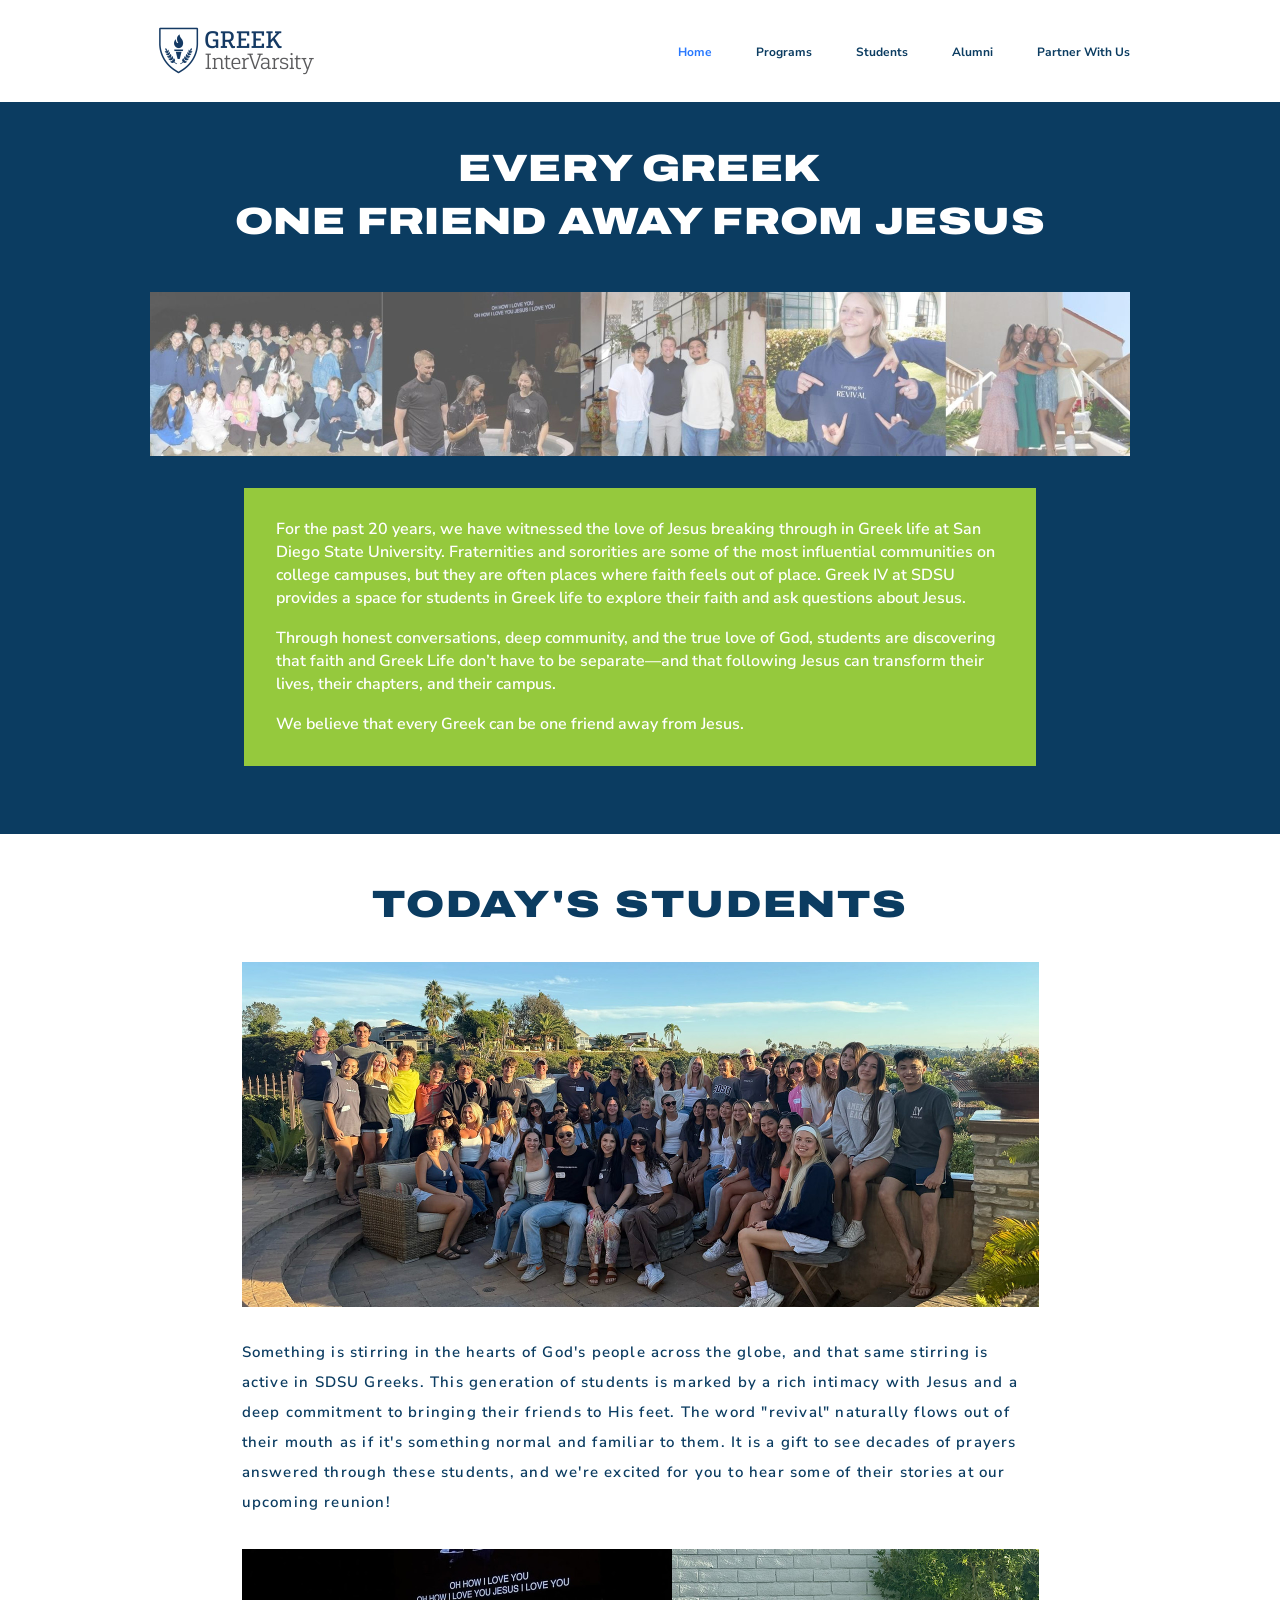
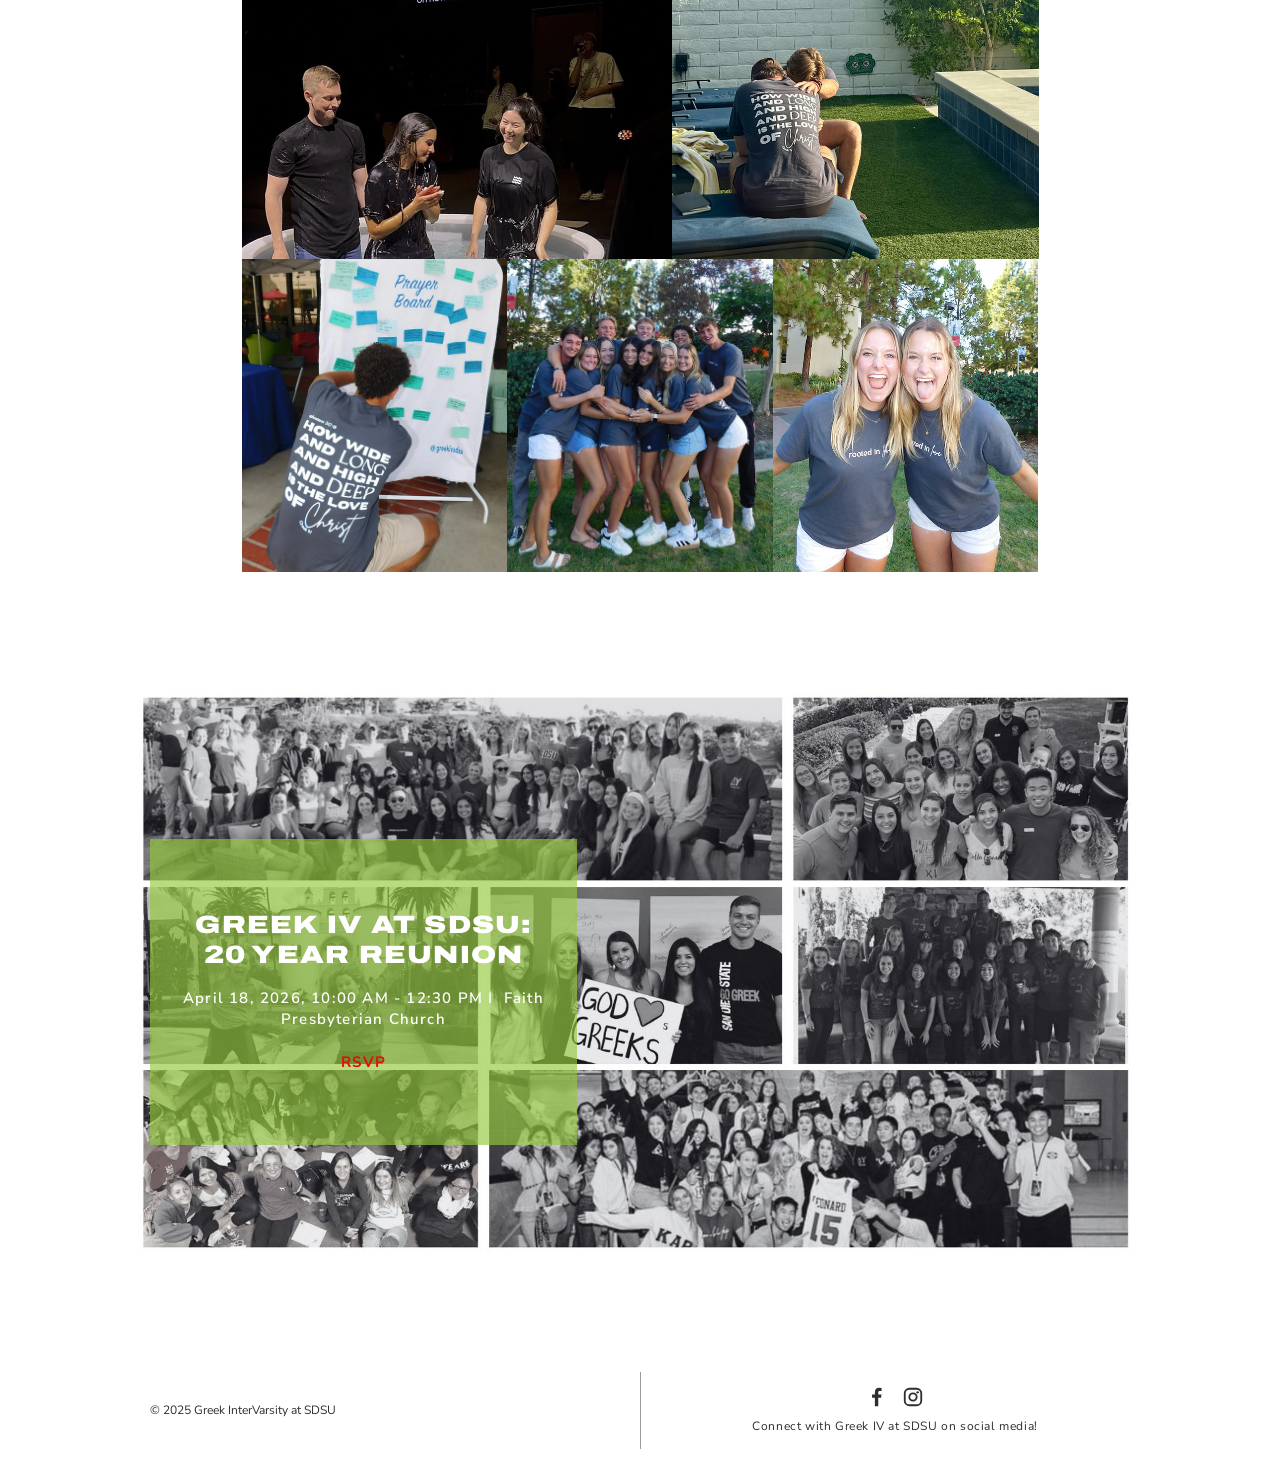
==== index.html @ ec84f18d "Rebuild greekivatsdsu.org as a static site Recreates the live Wix site as plain HTML/CSS with no bui" ====
<!DOCTYPE html>
<html lang="en">
<head>
<meta charset="utf-8">
<meta name="viewport" content="width=device-width, initial-scale=1">
<title>Home | Greek InterVarsity at SDSU</title>
<meta name="description" content="For the past 20 years we have witnessed the love of Jesus breaking through in Greek life at San Diego State University. Every Greek, one friend away from Jesus.">
<meta property="og:title" content="Home | Greek InterVarsity at SDSU">
<meta property="og:type" content="website">
<meta property="og:url" content="https://www.greekivatsdsu.org/">
<meta property="og:image" content="images/hero-photo-strip.jpg">
<link rel="icon" href="images/logo.png">
<link rel="preconnect" href="https://fonts.googleapis.com">
<link rel="preconnect" href="https://fonts.gstatic.com" crossorigin>
<link rel="stylesheet" href="https://fonts.googleapis.com/css2?family=Archivo:wdth,wght@125,900&family=Nunito+Sans:wght@400;500;600;700&display=swap">
<link rel="stylesheet" href="css/styles.css">
</head>
<body>
<a class="skip-link" href="#main">Skip to main content</a>

<header class="site-header">
  <div class="container">
    <a class="site-logo" href="index.html">
      <img src="images/logo.png" alt="Greek InterVarsity" width="173" height="65">
    </a>
    <button class="nav-toggle" type="button" aria-expanded="false" aria-controls="site-nav">Menu</button>
    <nav class="site-nav" id="site-nav" aria-label="Main">
      <ul>
        <li><a href="index.html" aria-current="page">Home</a></li>
        <li><a href="programs.html">Programs</a></li>
        <li><a href="students.html">Students</a></li>
        <li><a href="alumni.html">Alumni</a></li>
        <li><a href="partner-with-us.html">Partner With Us</a></li>
      </ul>
    </nav>
  </div>
</header>

<main id="main">

  <section class="hero">
    <div class="container">
      <h1 class="display hero__title">Every Greek<br>One Friend Away From Jesus</h1>
      <img class="hero__strip" src="images/hero-photo-strip.jpg"
           alt="Five photos of Greek InterVarsity students at SDSU" width="980" height="164">
      <div class="hero__panel">
        <p>For the past 20 years, we have witnessed the love of Jesus breaking through in Greek life at San Diego State University. Fraternities and sororities are some of the most influential communities on college campuses, but they are often places where faith feels out of place. Greek IV at SDSU provides a space for students in Greek life to explore their faith and ask questions about Jesus.</p>
        <p>Through honest conversations, deep community, and the true love of God, students are discovering that faith and Greek Life don&rsquo;t have to be separate&mdash;and that following Jesus can transform their lives, their chapters, and their campus.</p>
        <p>We believe that every Greek can be one friend away from Jesus.</p>
      </div>
    </div>
  </section>

  <section class="students">
    <div class="container">
      <h2 class="display students__title">Today's Students</h2>
      <img class="students__hero" src="images/students-group.jpg"
           alt="Large group of Greek IV students gathered outdoors" width="797" height="345">
      <p class="students__copy">Something is stirring in the hearts of God's people across the globe, and that same stirring is active in SDSU Greeks. This generation of students is marked by a rich intimacy with Jesus and a deep commitment to bringing their friends to His feet. The word "revival" naturally flows out of their mouth as if it's something normal and familiar to them. It is a gift to see decades of prayers answered through these students, and we're excited for you to hear some of their stories at our upcoming reunion!</p>

      <div class="mosaic mosaic--pair">
        <img src="images/baptism.jpg" alt="Students worshipping together at an evening gathering">
        <img src="images/embrace.jpg" alt="Two students embracing after a baptism">
      </div>
      <div class="mosaic mosaic--triple">
        <img src="images/students-1.jpg" alt="Greek IV students together on campus">
        <img src="images/students-2.jpg" alt="Greek IV students together at an event">
        <img src="images/students-3.jpg" alt="Greek IV students smiling together">
      </div>
    </div>
  </section>

  <section class="reunion">
    <div class="container">
      <div class="reunion__panel">
        <h2 class="display reunion__title">Greek IV at SDSU:<br>20 Year Reunion</h2>
        <p class="reunion__when">April 18, 2026, 10:00 AM - 12:30 PM I&nbsp; Faith Presbyterian Church</p>
        <a class="reunion__rsvp" href="https://docs.google.com/forms/d/e/1FAIpQLSebBDKIEOW3AsgIBCgLMq0K42_KnV7r-trcG7lkZO2c7kv2xw/viewform" target="_blank" rel="noopener">RSVP</a>
      </div>
    </div>
  </section>

</main>

<footer class="site-footer">
  <div class="container">
    <div class="site-footer__legal">
      <div>&copy; 2025 Greek InterVarsity at SDSU</div>
    </div>
    <div class="site-footer__social">
      <div class="site-footer__icons">
        <a href="https://www.facebook.com/groups/2015111735727191" target="_blank" rel="noopener" aria-label="Facebook group">
          <svg viewBox="0 0 24 24" aria-hidden="true"><path d="M15.12 5.32H17V2.14A26.11 26.11 0 0 0 14.26 2c-2.72 0-4.58 1.66-4.58 4.7v2.62H6.61v3.56h3.07V22h3.68v-9.12h3.06l.46-3.56h-3.52V7.05c0-1.03.28-1.73 1.76-1.73Z"/></svg>
        </a>
        <a href="https://www.instagram.com/greekivsdsu/" target="_blank" rel="noopener" aria-label="Instagram">
          <svg viewBox="0 0 24 24" aria-hidden="true"><rect x="3" y="3" width="18" height="18" rx="5" fill="none" stroke="currentColor" stroke-width="2"/><circle cx="12" cy="12" r="4" fill="none" stroke="currentColor" stroke-width="2"/><circle cx="17.1" cy="6.9" r="1.3"/></svg>
        </a>
      </div>
      <div class="site-footer__note">Connect with Greek IV at SDSU on social media!</div>
    </div>
  </div>
</footer>

<script src="js/nav.js"></script>
</body>
</html>
---- css/styles.css ----
/* ==========================================================================
   Greek InterVarsity at SDSU — site styles
   Rebuilt as a static site from the original Wix design.
   ========================================================================== */

/* --- Design tokens ------------------------------------------------------ */
:root {
  --navy:        #0B3C61;  /* primary brand navy: panels, headings, nav */
  --navy-soft:   #324158;  /* softer navy used for section headings */
  --lime:        #95C93D;  /* accent green: panels, buttons */
  --orange:      #E76127;  /* accent orange: panels, buttons, sub-headings */
  --ink:         #2F2E2E;  /* default body text */
  --link-active: #2979FF;  /* current page in the nav */
  --rsvp-red:    #EA0A0A;  /* RSVP link on the reunion panel */
  --white:       #FFFFFF;

  --container:   1020px;   /* 980px content column + 20px gutters */
  --header-h:    102px;

  --font-display: 'Archivo', 'Archivo Black', 'Helvetica Neue', Arial, sans-serif;
  --font-body:    'Nunito Sans', 'Avenir Next', Avenir, 'Helvetica Neue', Arial, sans-serif;
}

/* --- Reset -------------------------------------------------------------- */
*, *::before, *::after { box-sizing: border-box; }

html { -webkit-text-size-adjust: 100%; }

body {
  margin: 0;
  background: var(--white);
  color: var(--ink);
  font-family: var(--font-body);
  font-size: 16px;
  line-height: 1.4;
  -webkit-font-smoothing: antialiased;
  -moz-osx-font-smoothing: grayscale;
}

img { display: block; max-width: 100%; height: auto; }
a { color: inherit; }

/* --- Layout helpers ----------------------------------------------------- */
.container {
  width: 100%;
  max-width: var(--container);
  margin-inline: auto;
  padding-inline: 20px;
}

/* Display headings. The original uses Wix's "Horizon", an all-caps display
   face; Archivo (wide + black) is the closest freely licensed substitute, so
   the uppercase transform is applied explicitly here. */
.display {
  font-family: var(--font-display);
  font-weight: 900;
  font-stretch: 125%;
  text-transform: uppercase;
  letter-spacing: 0.05em;
  line-height: 1.2;
  margin: 0;
}

/* --- Skip link ---------------------------------------------------------- */
.skip-link {
  position: absolute;
  left: -9999px;
  top: 0;
  background: var(--navy);
  color: var(--white);
  padding: 10px 16px;
  z-index: 100;
}
.skip-link:focus { left: 0; }

/* --- Site header -------------------------------------------------------- */
.site-header {
  background: var(--white);
  min-height: var(--header-h);
  display: flex;
  align-items: center;
}
.site-header .container {
  display: flex;
  align-items: center;
  justify-content: space-between;
  gap: 24px;
}
.site-logo img { width: 173px; height: 65px; object-fit: contain; }

.site-nav ul {
  display: flex;
  align-items: center;
  gap: 44px;
  margin: 0;
  padding: 0;
  list-style: none;
}
.site-nav a {
  font-size: 12px;
  font-weight: 700;
  color: var(--navy);
  text-decoration: none;
  white-space: nowrap;
}
.site-nav a:hover { text-decoration: underline; }
.site-nav a[aria-current="page"] { color: var(--link-active); }

/* Mobile nav toggle — hidden on desktop, where the list is always shown. */
.nav-toggle {
  display: none;
  background: none;
  border: 0;
  padding: 8px;
  cursor: pointer;
  color: var(--navy);
  font: inherit;
}

/* --- Buttons ------------------------------------------------------------ */
.btn {
  display: inline-block;
  padding: 10px 22px;
  font-size: 15px;
  font-weight: 700;
  letter-spacing: 0.1em;
  color: var(--white);
  text-decoration: none;
  text-align: center;
  border: 0;
  transition: filter .15s ease;
}
.btn:hover { filter: brightness(1.08); }
.btn--navy   { background: var(--navy); }
.btn--lime   { background: var(--lime); }
.btn--orange { background: var(--orange); }
.btn--lg     { font-size: 23px; padding: 8px 26px; letter-spacing: 0.02em; }

/* --- Home: hero --------------------------------------------------------- */
.hero {
  background: var(--navy);
  color: var(--white);
  padding: 40px 0 68px;
}
.hero__title {
  font-size: 38px;
  line-height: 1.4;
  letter-spacing: 0.01em;
  text-align: center;
  color: var(--white);
  margin: 0 0 44px;
}
.hero__strip { width: 100%; max-width: 980px; margin: 0 auto 32px; }

.hero__panel {
  background: var(--lime);
  color: var(--white);
  width: 100%;
  max-width: 792px;
  margin-inline: auto;
  padding: 30px 32px;
  font-weight: 600;
}
.hero__panel p { margin: 0 0 18px; line-height: 1.42; }
.hero__panel p:last-child { margin-bottom: 0; }

/* --- Home: today's students -------------------------------------------- */
.students {
  padding: 48px 0 56px;
  text-align: center;
}
.students__title {
  font-size: 38px;
  letter-spacing: 1.9px;
  color: var(--navy);
  margin-bottom: 34px;
}
.students__hero { width: 100%; max-width: 797px; margin: 0 auto 30px; }
.students__copy {
  max-width: 797px;
  margin: 0 auto 32px;
  font-size: 15px;
  font-weight: 600;
  line-height: 2;
  letter-spacing: 1.2px;
  color: var(--navy);
  text-align: left;
}

/* Photo mosaic: two rows, flush (the original has no gutters). */
.mosaic {
  max-width: 797px;
  margin-inline: auto;
  display: grid;
  gap: 0;
}
.mosaic--pair   { grid-template-columns: 430fr 367fr; }
.mosaic--triple { grid-template-columns: repeat(3, 1fr); }
.mosaic img { width: 100%; height: 100%; object-fit: cover; }
.mosaic--pair img   { aspect-ratio: 430 / 310; }
.mosaic--triple img { aspect-ratio: 269 / 317; }

/* --- Home: reunion banner ---------------------------------------------- */
.reunion {
  position: relative;
  min-height: 728px;
  display: flex;
  align-items: center;
  background: var(--navy) center/cover no-repeat;
  background-image: url('../images/reunion-bg.jpg');
}
.reunion__panel {
  background: rgba(149, 201, 61, 0.65);
  color: var(--white);
  width: 100%;
  max-width: 427px;
  min-height: 306px;
  padding: 30px 26px;
  display: flex;
  flex-direction: column;
  align-items: center;
  justify-content: center;
  text-align: center;
}
.reunion__title { font-size: 25px; margin-bottom: 18px; }
.reunion__when {
  font-size: 15px;
  font-weight: 600;
  letter-spacing: 1.2px;
  margin: 0 0 22px;
}
.reunion__rsvp {
  font-size: 15px;
  font-weight: 700;
  letter-spacing: 1.5px;
  color: var(--rsvp-red);
  text-decoration: none;
}
.reunion__rsvp:hover { text-decoration: underline; }

/* --- Programs page ------------------------------------------------------ */
.programs { padding: 30px 0 60px; position: relative; }

/* Thin vertical rule running behind the alternating rows. */
.programs::before {
  content: "";
  position: absolute;
  top: 0;
  bottom: 90px;
  left: 50%;
  width: 1px;
  background: var(--navy);
  opacity: .55;
}

.program { margin-bottom: 56px; position: relative; }
.program__title {
  font-size: 30px;
  color: var(--navy-soft);
  margin-bottom: 14px;
}
.program__row {
  display: grid;
  grid-template-columns: 600fr 340fr;
  gap: 30px;
  align-items: start;
}
.program__row img { width: 100%; aspect-ratio: 600 / 273; object-fit: cover; }
.program__row p { margin: 0; font-weight: 500; line-height: 1.45; }

/* Reversed row: heading and copy right-aligned, image on the right. */
.program--flip .program__title { text-align: right; }
.program--flip .program__row { grid-template-columns: 340fr 600fr; }
.program--flip .program__row p { text-align: right; }
.program--flip .program__row .program__media { order: 2; }
.program--flip .program__row .program__text  { order: 1; }

/* --- Students page ------------------------------------------------------ */
.students-page { padding: 28px 0 60px; text-align: center; }
.students-page__lead {
  font-size: 25px;
  font-weight: 700;
  letter-spacing: 1.25px;
  color: var(--navy);
  margin: 0 0 22px;
  line-height: 1.35;
}
.groupme {
  background: var(--lime);
  color: var(--white);
  max-width: 568px;
  margin: 34px auto 0;
  padding: 20px 16px;
  font-size: 18px;
  letter-spacing: 0.9px;
}
.groupme a { color: var(--navy-soft); }

.chapters-heading {
  font-size: 18px;
  color: var(--navy);
  max-width: 568px;
  margin: 22px auto 8px;
}
.chapters {
  background: var(--navy);
  color: var(--white);
  max-width: 568px;
  margin-inline: auto;
  padding: 22px 34px 34px;
  text-align: left;
}
.chapters__kickoff {
  text-align: center;
  font-weight: 600;
  margin: 0 0 26px;
}
.chapters__group {
  font-size: 16px;
  text-align: center;
  color: var(--white);
  margin: 0 0 22px;
}
.chapter { margin-bottom: 22px; }
.chapter__name {
  font-weight: 700;
  text-decoration: underline;
  margin: 0;
}
.chapter__time { font-style: italic; margin: 0; }
.chapter__leaders-label { margin: 0; }
.chapter ul { margin: 0; padding: 0; list-style: none; font-style: italic; }

.exec-banner {
  background: var(--orange);
  color: var(--white);
  max-width: 568px;
  margin: 34px auto 0;
  padding: 11px 16px;
  font-size: 18px;
}
.exec-photo { max-width: 600px; margin: 26px auto 0; }

/* --- Alumni page -------------------------------------------------------- */
.alumni { padding: 34px 0 60px; text-align: center; }
.alumni__ask {
  font-size: 22px;
  font-weight: 700;
  color: var(--navy);
  letter-spacing: .3px;
  margin: 34px auto 22px;
  max-width: 840px;
  line-height: 1.35;
}
.alumni__panel {
  background: var(--orange);
  color: var(--white);
  text-align: left;
  padding: 30px 58px;
  margin: 40px 0 0;
  font-size: 15px;
  font-weight: 600;
  line-height: 2;
}
.alumni__panel p { margin: 0 0 22px; }
.alumni__panel p:last-child { margin-bottom: 0; }

.happy-hour {
  display: grid;
  grid-template-columns: 496fr 484fr;
  gap: 40px;
  align-items: start;
  text-align: left;
  margin-top: 0;
}
.happy-hour img { width: 100%; aspect-ratio: 496 / 353; object-fit: cover; }
.happy-hour__intro {
  font-size: 15px;
  font-weight: 600;
  line-height: 2;
  color: var(--navy);
  margin: 0 0 14px;
}
.happy-hour__details { text-align: center; }
.happy-hour__title {
  font-size: 25px;
  color: var(--navy-soft);
  margin-bottom: 2px;
}
.happy-hour__date {
  font-size: 25px;
  color: var(--navy);
  margin-bottom: 10px;
}
.happy-hour__where {
  font-size: 15px;
  font-weight: 600;
  color: var(--navy);
  margin: 0 0 4px;
}
.happy-hour__directions {
  font-size: 15px;
  font-weight: 600;
  color: var(--navy);
  margin: 0 0 16px;
}

.memory-wall__title {
  font-size: 27px;
  color: var(--navy);
  text-align: left;
  margin: 40px 0 12px;
}
.memory-wall {
  display: grid;
  grid-template-columns: 347fr 731fr;
  gap: 0;
  align-items: stretch;
}
.memory-wall img { width: 100%; height: 100%; object-fit: cover; aspect-ratio: 731 / 350; }
.memory-wall__panel {
  background: var(--lime);
  color: var(--white);
  padding: 34px 26px;
  text-align: center;
  display: flex;
  flex-direction: column;
  justify-content: center;
}
.memory-wall__panel h3 {
  font-size: 25px;
  font-weight: 700;
  margin: 0 0 18px;
  line-height: 1.3;
  font-family: var(--font-body);
}
.memory-wall__panel p {
  font-size: 15px;
  font-weight: 600;
  line-height: 2;
  margin: 0;
}
.memory-wall__panel a { color: var(--navy); }

/* --- Partner With Us page ---------------------------------------------- */
.partner { padding: 15px 0 60px; }
.partner__title {
  font-size: 35px;
  color: var(--navy);
  text-align: center;
  margin-bottom: 24px;
}
.partner__panel {
  background: var(--navy);
  color: var(--white);
  max-width: 841px;          /* the panel is inset from the content column */
  margin-inline: auto;
  padding: 40px 106px;       /* leaves a 629px inner card, as in the original */
}
.partner__panel > p {
  font-size: 15px;
  font-weight: 600;
  line-height: 2;
  margin: 0 0 22px;
}

.contacts { margin: 34px 0 44px; display: flex; gap: 40px; align-items: flex-start; }
.contacts__people { display: grid; gap: 34px; }
.contact { display: grid; grid-template-columns: 72px 1fr; gap: 34px; align-items: start; }
.contact img { width: 72px; height: 72px; object-fit: cover; }
.contact__lines { font-size: 15px; font-weight: 600; line-height: 1.95; }
.contact__lines a { color: var(--white); }
.contacts__qr { width: 109px; height: 109px; margin-left: auto; align-self: center; }

/* Partnership opportunity card */
.opportunity { margin-top: 10px; }
.opportunity__head {
  background: var(--orange);
  color: var(--white);
  padding: 12px 8px 12px 8px;
}
.opportunity__head strong { display: block; font-size: 18px; font-weight: 700; }
.opportunity__head em { display: block; font-size: 16px; font-weight: 600; }
.opportunity__body {
  background: var(--white);
  color: var(--ink);
  padding: 18px 12px 26px;
}
.opportunity__label {
  color: var(--orange);
  font-size: 16px;
  font-weight: 700;
  margin: 0 0 12px;
}
.opportunity__body p { font-size: 16px; margin: 0 0 16px; line-height: 1.45; }
.opportunity__figure { margin: 22px 0 30px; text-align: center; }
.opportunity__figure img { width: 583px; max-width: 100%; margin-inline: auto; }
.opportunity__figures {
  display: flex;
  gap: 26px;
  align-items: center;
  justify-content: center;
  flex-wrap: wrap;
  margin: 22px 0 30px;
}
/* Displayed at the same sizes the original used. */
.opportunity__figures img:first-child { width: 283px; }
.opportunity__figures img:last-child  { width: 253px; }
.opportunity ul { margin: 0 0 18px; padding-left: 22px; }
.opportunity li { font-size: 16px; line-height: 1.5; }
.opportunity__cta {
  background: var(--lime);
  color: var(--white);
  font-style: italic;
  font-size: 18px;
  font-weight: 700;
  text-align: center;
  padding: 4px 10px;
  margin: 0 0 26px;
}
.opportunity__give { text-align: center; }

/* --- Blog page ---------------------------------------------------------- */
.blog { padding: 60px 0 90px; text-align: center; }
.blog__title { font-size: 30px; color: var(--navy); margin-bottom: 30px; }
.blog__empty { color: var(--ink); font-size: 16px; }
.blog__empty strong { display: block; font-size: 20px; margin-bottom: 8px; }

/* --- Event page --------------------------------------------------------- */
.event { padding: 50px 0 80px; }
.event__title { font-size: 35px; color: var(--navy); margin-bottom: 14px; }
.event__meta { font-size: 15px; font-weight: 600; color: var(--navy); margin: 0 0 26px; }
.event__body { font-size: 16px; font-weight: 500; max-width: 640px; line-height: 1.6; }
.event__section { margin-top: 34px; }
.event__section h2 { font-size: 20px; color: var(--navy); margin: 0 0 8px; font-family: var(--font-body); }
.event__closed {
  display: inline-block;
  margin-top: 22px;
  padding: 10px 22px;
  background: #DDD;
  color: #555;
  font-weight: 700;
  font-size: 15px;
}

/* --- Footer ------------------------------------------------------------- */
.site-footer {
  background: var(--white);
  padding: 30px 0 44px;
  font-size: 12px;
  color: var(--ink);
}
.site-footer .container {
  display: grid;
  grid-template-columns: 1fr 1fr;
  gap: 40px;
  align-items: center;
  position: relative;
}
.site-footer .container::before {
  content: "";
  position: absolute;
  left: 50%;
  top: -14px;
  bottom: -14px;
  width: 1px;
  background: #9A9A9A;
}
.site-footer__legal { line-height: 1.7; }
.site-footer__social { text-align: center; }
.site-footer__icons {
  display: flex;
  gap: 14px;
  justify-content: center;
  margin-bottom: 10px;
}
.site-footer__icons a { color: var(--ink); display: inline-flex; }
.site-footer__icons svg { width: 22px; height: 22px; fill: currentColor; }
.site-footer__note { letter-spacing: .6px; }

/* --- Responsive --------------------------------------------------------- */
@media (max-width: 1000px) {
  .partner__panel { padding: 34px 40px; }
  .alumni__panel { padding: 28px 34px; }
}

@media (max-width: 860px) {
  .nav-toggle { display: block; }
  .site-header .container { flex-wrap: wrap; padding-block: 14px; }
  .site-nav {
    flex-basis: 100%;
    display: none;
  }
  .site-nav.is-open { display: block; }
  .site-nav ul {
    flex-direction: column;
    align-items: flex-start;
    gap: 14px;
    padding: 12px 0 4px;
  }
  .site-nav a { font-size: 14px; }

  .hero__title { font-size: 30px; }
  .students__title { font-size: 30px; }
  .partner__title { font-size: 28px; }

  .program__row,
  .program--flip .program__row { grid-template-columns: 1fr; gap: 18px; }
  .program--flip .program__title { text-align: left; }
  .program--flip .program__row p { text-align: left; }
  .program--flip .program__row .program__media { order: 0; }
  .program--flip .program__row .program__text  { order: 1; }
  .programs::before { display: none; }

  .happy-hour { grid-template-columns: 1fr; gap: 24px; }
  .memory-wall { grid-template-columns: 1fr; }
  .memory-wall img { aspect-ratio: 16 / 9; }

  .contacts { flex-direction: column; gap: 26px; }
  .contacts__qr { margin-left: 0; }
  .partner__panel { padding: 26px 22px; }
  .opportunity__head, .opportunity__body { padding-inline: 14px; }
}

@media (max-width: 560px) {
  .hero__title { font-size: 24px; }
  .students__title { font-size: 24px; }
  .hero__panel { padding: 22px 20px; }
  .alumni__panel { padding: 22px 20px; line-height: 1.8; }
  .students__copy { line-height: 1.8; }
  .mosaic--triple { grid-template-columns: 1fr 1fr; }
  .mosaic--triple img:last-child { grid-column: span 2; aspect-ratio: 16 / 9; }
  .reunion { min-height: 520px; }
  .site-footer .container { grid-template-columns: 1fr; text-align: center; }
  .site-footer .container::before { display: none; }
  .memory-wall__title, .alumni__ask { text-align: center; }
  .contact { grid-template-columns: 72px 1fr; gap: 16px; }
}
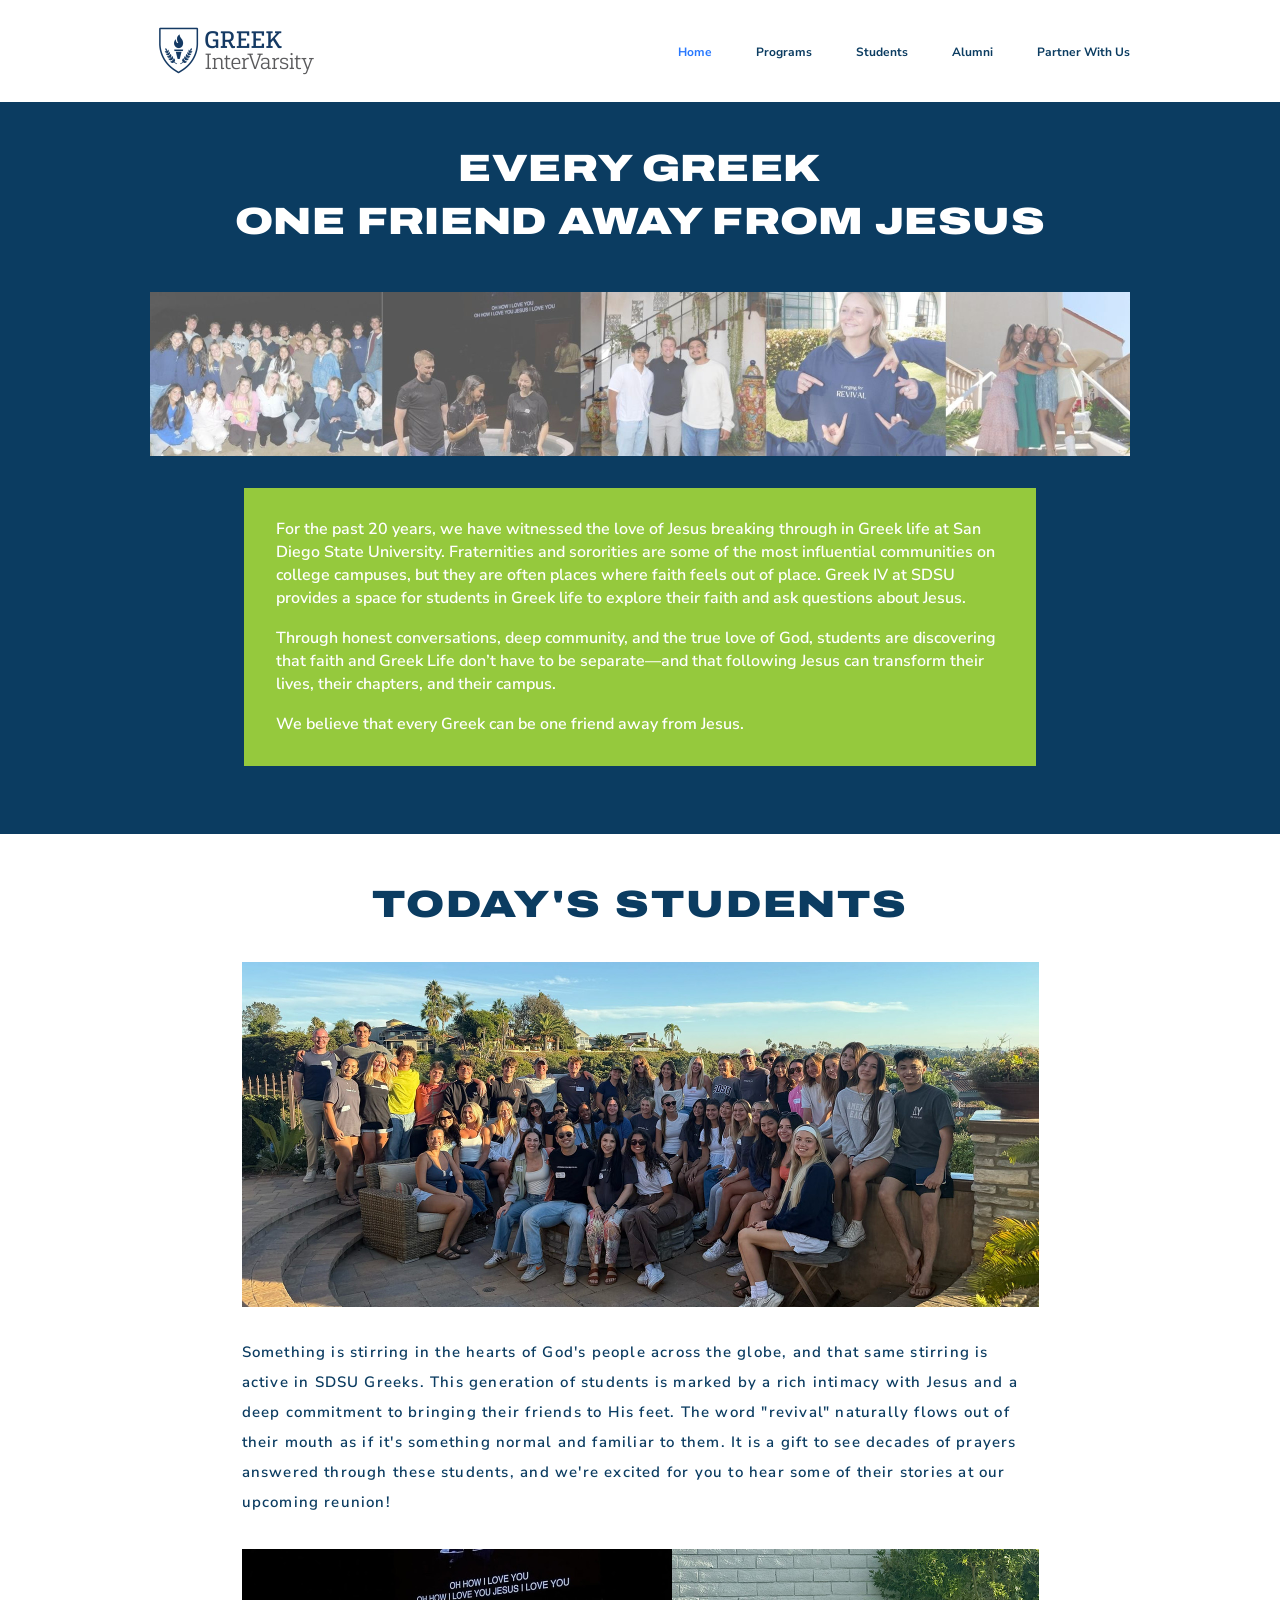
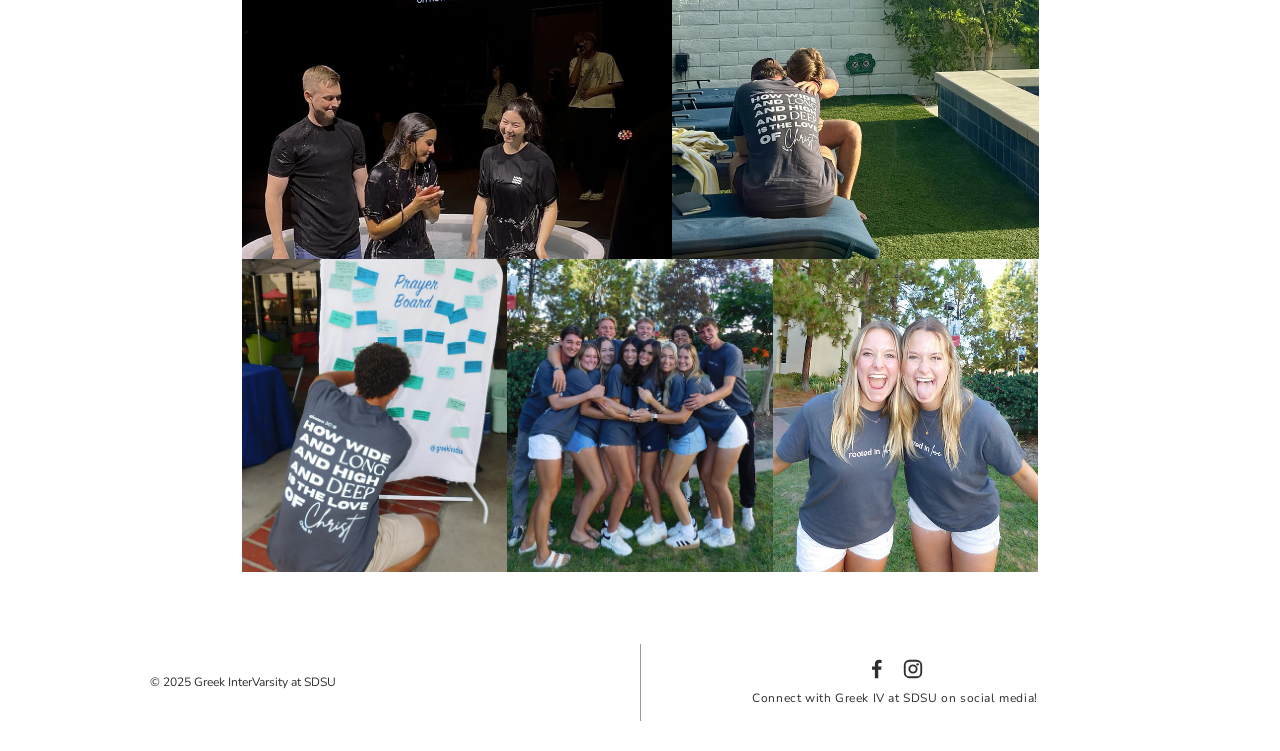
==== commit f8337f0d: "Update student intake form and remove past-event content - students: point "Start Here!" at the new " ====
--- a/index.html
+++ b/index.html
@@ -70,16 +70,6 @@
     </div>
   </section>
 
-  <section class="reunion">
-    <div class="container">
-      <div class="reunion__panel">
-        <h2 class="display reunion__title">Greek IV at SDSU:<br>20 Year Reunion</h2>
-        <p class="reunion__when">April 18, 2026, 10:00 AM - 12:30 PM I&nbsp; Faith Presbyterian Church</p>
-        <a class="reunion__rsvp" href="https://docs.google.com/forms/d/e/1FAIpQLSebBDKIEOW3AsgIBCgLMq0K42_KnV7r-trcG7lkZO2c7kv2xw/viewform" target="_blank" rel="noopener">RSVP</a>
-      </div>
-    </div>
-  </section>
-
 </main>
 
 <footer class="site-footer">
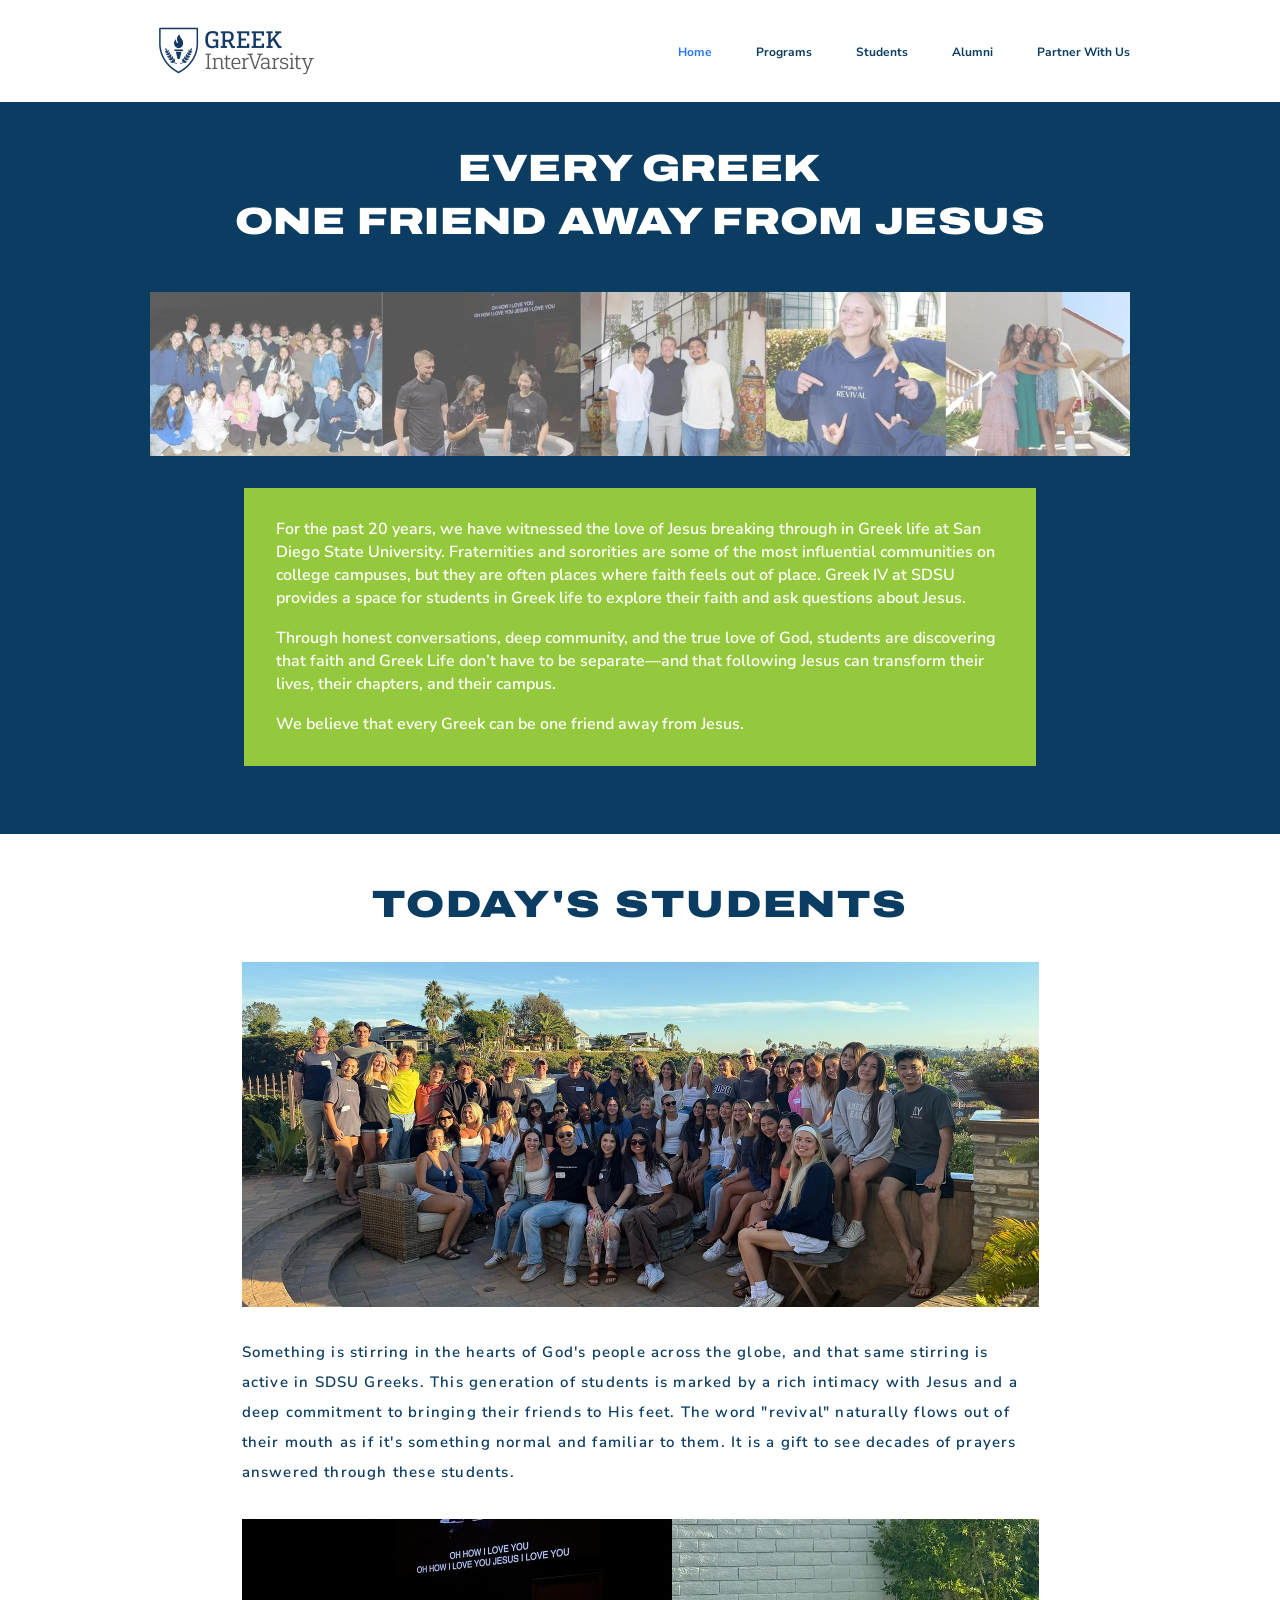
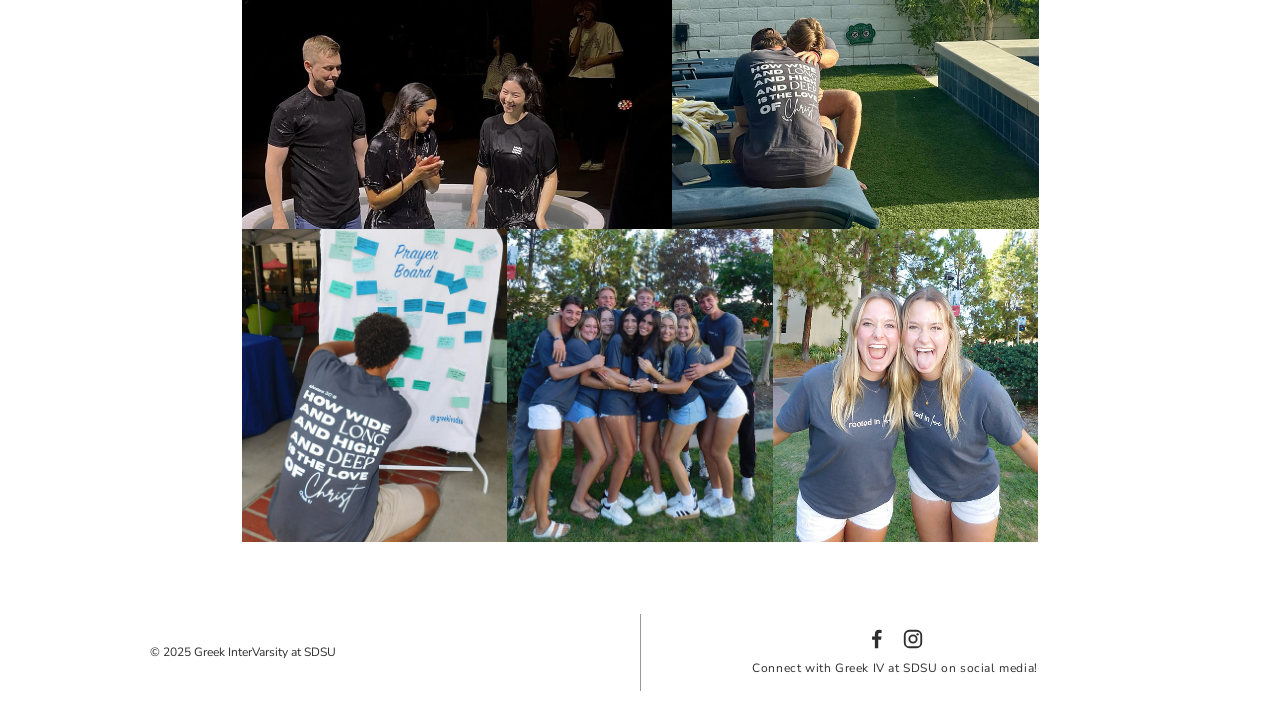
==== commit 86c19929: "Drop dangling reunion reference from Today's Students copy Co-Authored-By: Claude Opus 5 <noreply@an" ====
--- a/index.html
+++ b/index.html
@@ -56,7 +56,7 @@
       <h2 class="display students__title">Today's Students</h2>
       <img class="students__hero" src="images/students-group.jpg"
            alt="Large group of Greek IV students gathered outdoors" width="797" height="345">
-      <p class="students__copy">Something is stirring in the hearts of God's people across the globe, and that same stirring is active in SDSU Greeks. This generation of students is marked by a rich intimacy with Jesus and a deep commitment to bringing their friends to His feet. The word "revival" naturally flows out of their mouth as if it's something normal and familiar to them. It is a gift to see decades of prayers answered through these students, and we're excited for you to hear some of their stories at our upcoming reunion!</p>
+      <p class="students__copy">Something is stirring in the hearts of God's people across the globe, and that same stirring is active in SDSU Greeks. This generation of students is marked by a rich intimacy with Jesus and a deep commitment to bringing their friends to His feet. The word "revival" naturally flows out of their mouth as if it's something normal and familiar to them. It is a gift to see decades of prayers answered through these students.</p>
 
       <div class="mosaic mosaic--pair">
         <img src="images/baptism.jpg" alt="Students worshipping together at an evening gathering">
